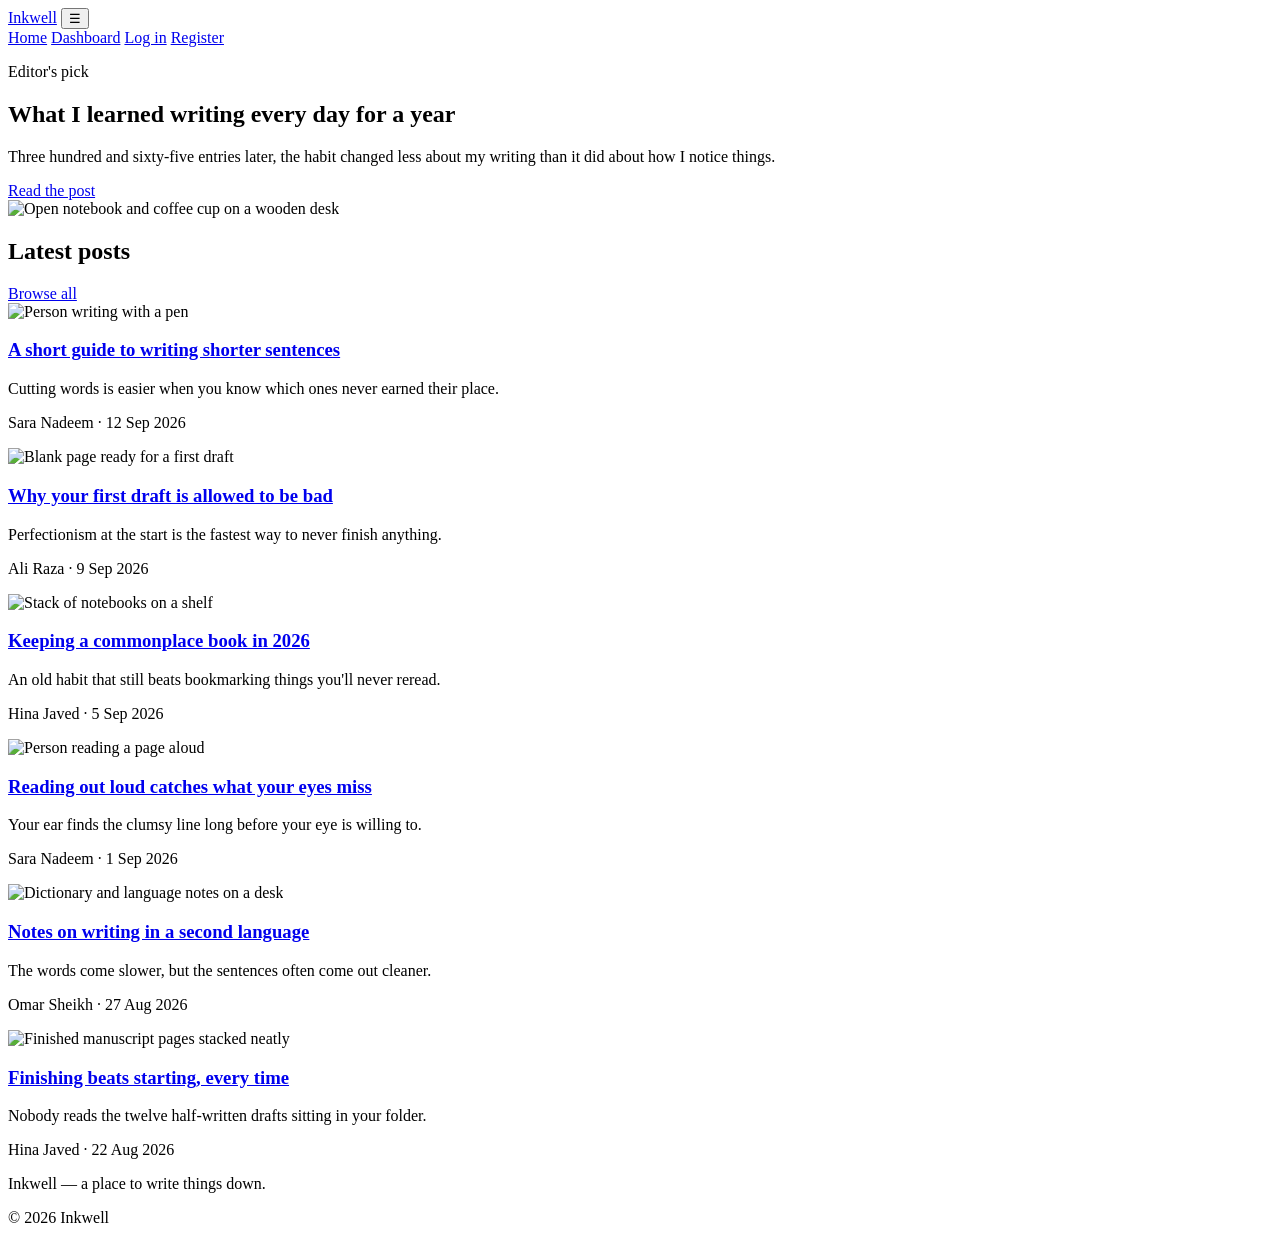
==== index.html @ 548de7b8 "Add images to all pages" ====
<!DOCTYPE html>
<html lang="en">
<head>
  <meta charset="UTF-8">
  <meta name="viewport" content="width=device-width, initial-scale=1.0">
  <title>Inkwell — Writing worth keeping</title>
  <link rel="preconnect" href="https://fonts.googleapis.com">
  <link rel="preconnect" href="https://fonts.gstatic.com" crossorigin>
  <link href="https://fonts.googleapis.com/css2?family=Inter:wght@400;500;600&family=Source+Serif+4:opsz,wght@8..60,400;8..60,600&display=swap" rel="stylesheet">
  <link rel="stylesheet" href="css/style.css">
</head>
<body>

  <header class="site-header">
    <div class="container">
      <a href="index.html" class="logo">Inkwell</a>
      <button class="nav-toggle" aria-label="Open menu" aria-expanded="false">☰</button>
      <nav class="nav">
        <a href="index.html" class="is-active">Home</a>
        <a href="dashboard.html">Dashboard</a>
        <a href="login.html">Log in</a>
        <a href="register.html" class="btn btn-primary">Register</a>
      </nav>
    </div>
  </header>

  <main>
    <section class="featured">
      <div class="container featured-grid">
        <div>
          <p class="post-kicker">Editor's pick</p>
          <h1>What I learned writing every day for a year</h1>
          <p>Three hundred and sixty-five entries later, the habit changed less about my writing than it did about how I notice things.</p>
          <a href="#" class="btn btn-primary">Read the post</a>
        </div>
        <img src="https://picsum.photos/seed/inkwell-featured/800/600" alt="Open notebook and coffee cup on a wooden desk" class="featured-thumb">
      </div>
    </section>

    <section class="posts">
      <div class="container">
        <div class="section-head">
          <h2>Latest posts</h2>
          <a href="#">Browse all</a>
        </div>

        <div class="post-grid">
          <article class="post-card">
            <img src="https://picsum.photos/seed/inkwell-1/600/400" alt="Person writing with a pen" class="post-thumb">
            <h3><a href="#">A short guide to writing shorter sentences</a></h3>
            <p>Cutting words is easier when you know which ones never earned their place.</p>
            <p class="post-meta">Sara Nadeem · 12 Sep 2026</p>
          </article>

          <article class="post-card">
            <img src="https://picsum.photos/seed/inkwell-2/600/400" alt="Blank page ready for a first draft" class="post-thumb">
            <h3><a href="#">Why your first draft is allowed to be bad</a></h3>
            <p>Perfectionism at the start is the fastest way to never finish anything.</p>
            <p class="post-meta">Ali Raza · 9 Sep 2026</p>
          </article>

          <article class="post-card">
            <img src="https://picsum.photos/seed/inkwell-3/600/400" alt="Stack of notebooks on a shelf" class="post-thumb">
            <h3><a href="#">Keeping a commonplace book in 2026</a></h3>
            <p>An old habit that still beats bookmarking things you'll never reread.</p>
            <p class="post-meta">Hina Javed · 5 Sep 2026</p>
          </article>

          <article class="post-card">
            <img src="https://picsum.photos/seed/inkwell-4/600/400" alt="Person reading a page aloud" class="post-thumb">
            <h3><a href="#">Reading out loud catches what your eyes miss</a></h3>
            <p>Your ear finds the clumsy line long before your eye is willing to.</p>
            <p class="post-meta">Sara Nadeem · 1 Sep 2026</p>
          </article>

          <article class="post-card">
            <img src="https://picsum.photos/seed/inkwell-5/600/400" alt="Dictionary and language notes on a desk" class="post-thumb">
            <h3><a href="#">Notes on writing in a second language</a></h3>
            <p>The words come slower, but the sentences often come out cleaner.</p>
            <p class="post-meta">Omar Sheikh · 27 Aug 2026</p>
          </article>

          <article class="post-card">
            <img src="https://picsum.photos/seed/inkwell-6/600/400" alt="Finished manuscript pages stacked neatly" class="post-thumb">
            <h3><a href="#">Finishing beats starting, every time</a></h3>
            <p>Nobody reads the twelve half-written drafts sitting in your folder.</p>
            <p class="post-meta">Hina Javed · 22 Aug 2026</p>
          </article>
        </div>
      </div>
    </section>
  </main>

  <footer class="site-footer">
    <div class="container">
      <p>Inkwell — a place to write things down.</p>
      <p>&copy; <span id="year">2026</span> Inkwell</p>
    </div>
  </footer>

  <script src="js/main.js"></script>
</body>
</html>
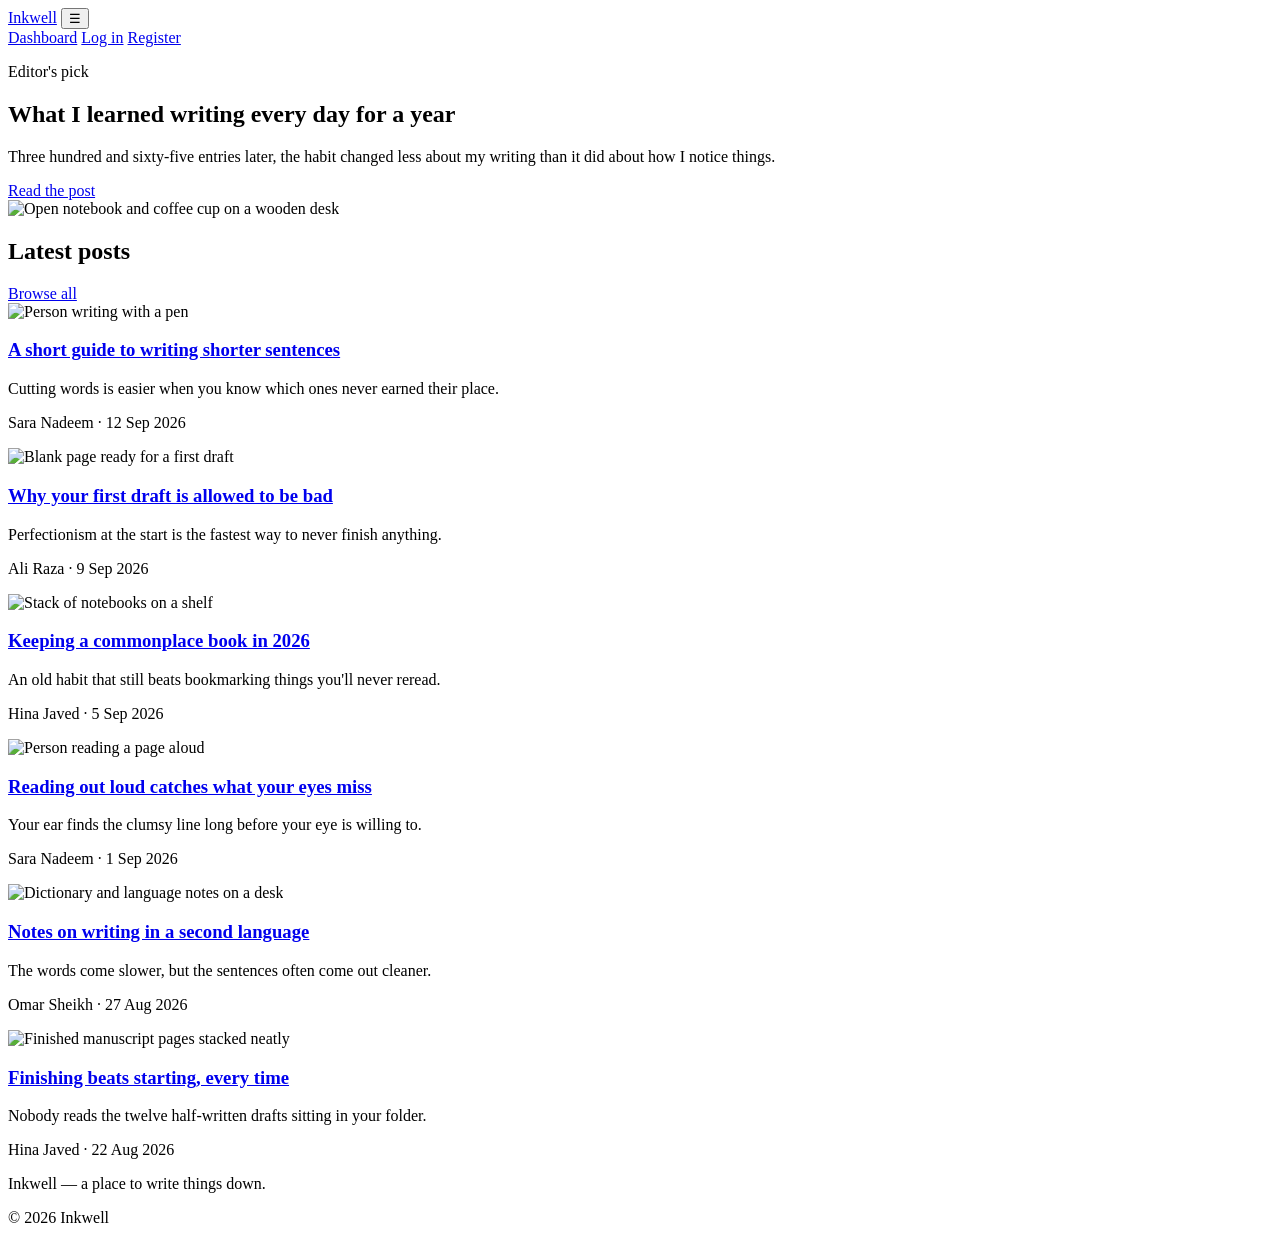
==== commit a56490b8: "Add create-blog page and connect it to the dashboard" ====
--- a/index.html
+++ b/index.html
@@ -16,7 +16,7 @@
       <a href="index.html" class="logo">Inkwell</a>
       <button class="nav-toggle" aria-label="Open menu" aria-expanded="false">☰</button>
       <nav class="nav">
-        <a href="index.html" class="is-active">Home</a>
+       
         <a href="dashboard.html">Dashboard</a>
         <a href="login.html">Log in</a>
         <a href="register.html" class="btn btn-primary">Register</a>
@@ -84,7 +84,7 @@
             <img src="https://picsum.photos/seed/inkwell-6/600/400" alt="Finished manuscript pages stacked neatly" class="post-thumb">
             <h3><a href="#">Finishing beats starting, every time</a></h3>
             <p>Nobody reads the twelve half-written drafts sitting in your folder.</p>
-            <p class="post-meta">Hina Javed · 22 Aug 2026</p>
+            <p class="post-meta">Hina Javed · 22 Aug 2026</p> 
           </article>
         </div>
       </div>
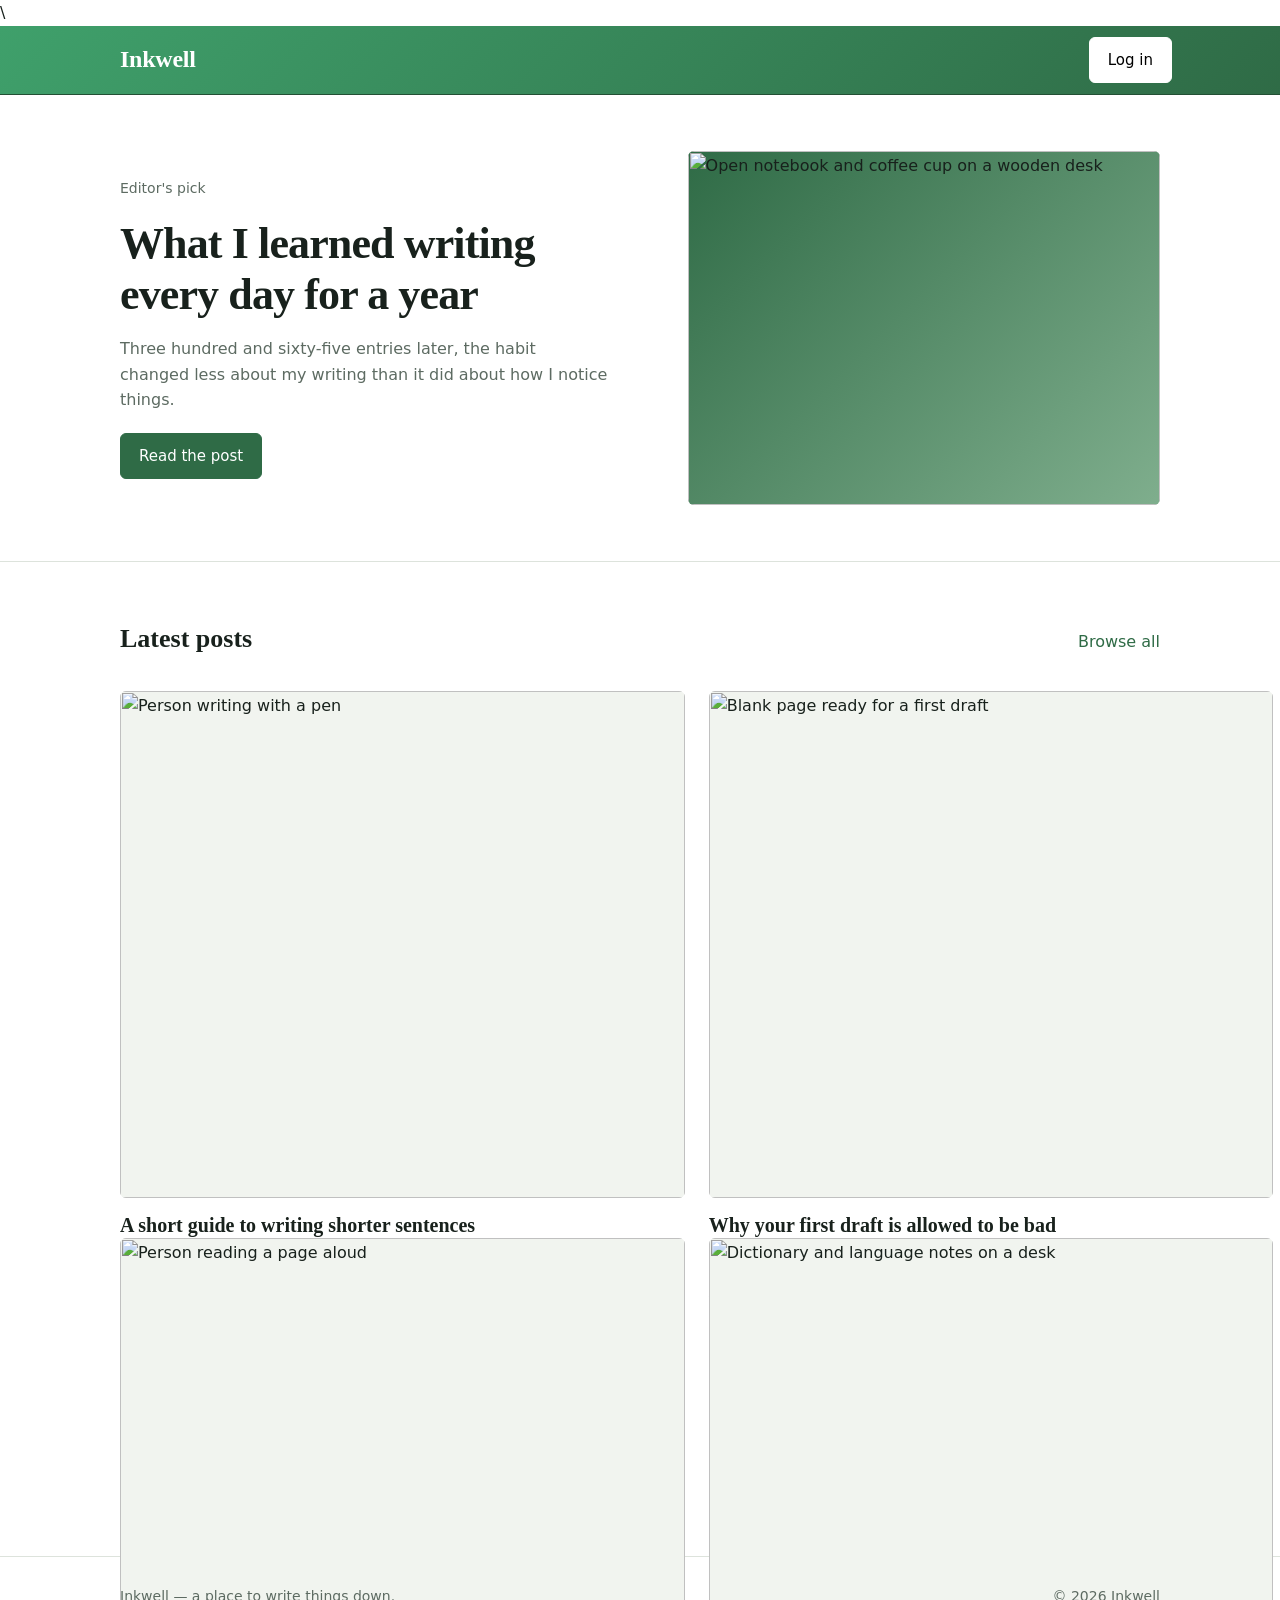
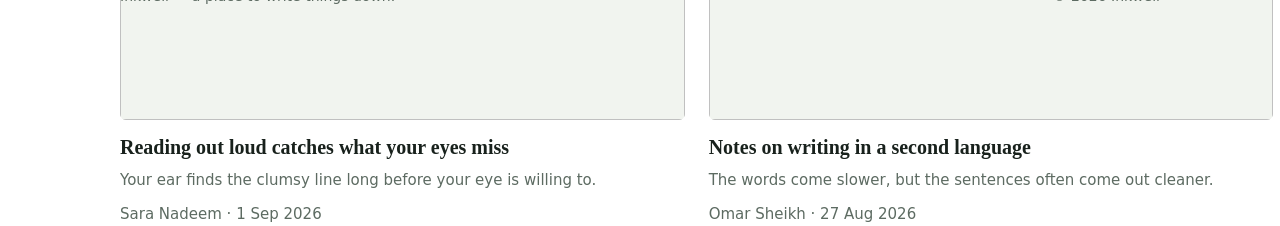
==== commit 3de6d732: "Push Login flush to the end of the header bar" ====
--- a/index.html
+++ b/index.html
@@ -1,4 +1,4 @@
-<!DOCTYPE html>
+\<!DOCTYPE html>
 <html lang="en">
 <head>
   <meta charset="UTF-8">
@@ -16,11 +16,17 @@
       <a href="index.html" class="logo">Inkwell</a>
       <button class="nav-toggle" aria-label="Open menu" aria-expanded="false">☰</button>
       <nav class="nav">
-       
-        <a href="dashboard.html">Dashboard</a>
-        <a href="login.html">Log in</a>
-        <a href="register.html" class="btn btn-primary">Register</a>
-      </nav>
+  <a href="login.html" class="btn btn-primary guest-only corner-login">Log in</a>
+  <div class="profile-menu auth-only">
+    <button class="profile-toggle" type="button" aria-haspopup="true" aria-expanded="false" aria-label="Account menu">
+      <svg width="20" height="20" viewBox="0 0 24 24" fill="none" stroke="currentColor" stroke-width="2" stroke-linecap="round" stroke-linejoin="round"><circle cx="12" cy="8" r="4"></circle><path d="M4 20c0-4 4-6 8-6s8 2 8 6"></path></svg>
+    </button>
+    <div class="profile-dropdown">
+      <a href="profile.html">Profile</a>
+      <button id="logout-btn" type="button">Logout</button>
+    </div>
+  </div>
+</nav>
     </div>
   </header>
 
@@ -84,7 +90,7 @@
             <img src="https://picsum.photos/seed/inkwell-6/600/400" alt="Finished manuscript pages stacked neatly" class="post-thumb">
             <h3><a href="#">Finishing beats starting, every time</a></h3>
             <p>Nobody reads the twelve half-written drafts sitting in your folder.</p>
-            <p class="post-meta">Hina Javed · 22 Aug 2026</p> 
+            <p class="post-meta">Hina Javed · 22 Aug 2026</p>
           </article>
         </div>
       </div>
@@ -99,5 +105,6 @@
   </footer>
 
   <script src="js/main.js"></script>
+  <script src="js/session.js"></script>
 </body>
 </html>
--- a/css/style.css
+++ b/css/style.css
@@ -0,0 +1,470 @@
+:root {
+  --ink:      #18211c;
+  --ink-soft: #5d6b62;
+  --paper:    #ffffff;
+  --surface:  #f1f4ef;
+  --line:     #dde3dc;
+  --accent:   #2f6b46;
+  --accent-d: #234f34;
+  --font-body: "Inter", system-ui, -apple-system, "Segoe UI", sans-serif;
+  --font-head: "Source Serif 4", Georgia, "Times New Roman", serif;
+  --radius: 6px;
+  --gap:    24px;
+}
+
+*, *::before, *::after {
+  box-sizing: border-box;
+  margin: 0;
+  padding: 0;
+}
+
+img { max-width: 100%; display: block; }
+
+body {
+  font-family: var(--font-body);
+  font-size: 16px;
+  line-height: 1.6;
+  color: var(--ink);
+  background: var(--paper);
+  -webkit-font-smoothing: antialiased;
+}
+
+a { color: var(--accent); text-decoration: none; }
+a:hover { text-decoration: underline; }
+
+:focus-visible {
+  outline: 2px solid var(--accent);
+  outline-offset: 3px;
+}
+
+.container {
+  width: 100%;
+  max-width: 1080px;
+  margin: 0 auto;
+  padding: 0 20px;
+}
+
+.site-header {
+  border-bottom: 1px solid var(--accent-d);
+  background: linear-gradient(135deg, #3fa06b, #2f6b46);
+  position: sticky;
+  top: 0;
+  z-index: 10;
+}
+
+
+.site-header .container {
+  display: flex;
+  align-items: center;
+  justify-content: space-between;
+  height: 68px;
+  padding-right: 8px;
+}
+
+.logo {
+  font-family: var(--font-head);
+  font-size: 24px;
+  font-weight: 600;
+  color: #ffffff;
+  letter-spacing: -0.01em;
+}
+.logo:hover { text-decoration: none; }
+
+.nav { display: flex; align-items: center; gap: 28px; }
+.nav a { color: rgba(255, 255, 255, 0.85); font-size: 15px; }
+.nav a:hover, .nav a.is-active { color: #ffffff; text-decoration: none; }
+
+.site-header .btn-primary {
+  background: #ffffff;
+  border-color: #ffffff;
+  color: #000000;
+}
+.site-header .btn-primary:hover {
+  background: #f1f4ef;
+  border-color: #f1f4ef;
+  color: #000000;
+}
+
+.site-header .btn {
+  background: #ffffff;
+  border-color: #ffffff;
+  color: #000000;
+}
+.site-header .btn:hover {
+  background: #f1f4ef;
+  border-color: #f1f4ef;
+  color: #000000;
+}
+
+.nav-toggle {
+  display: none;
+  background: none;
+  border: 1px solid rgba(255, 255, 255, 0.6);
+  border-radius: var(--radius);
+  padding: 8px 10px;
+  font-size: 16px;
+  cursor: pointer;
+  color: #ffffff;
+}
+
+.btn {
+  display: inline-block;
+  font-family: var(--font-body);
+  font-size: 15px;
+  font-weight: 500;
+  padding: 10px 18px;
+  border-radius: var(--radius);
+  border: 1px solid var(--line);
+  background: var(--paper);
+  color: var(--ink);
+  cursor: pointer;
+  transition: background 0.15s, border-color 0.15s;
+}
+.btn:hover { border-color: var(--ink-soft); text-decoration: none; }
+
+.btn-primary { background: var(--accent); border-color: var(--accent); color: #fff; }
+.btn-primary:hover { background: var(--accent-d); border-color: var(--accent-d); }
+
+.btn-block { display: block; width: 100%; text-align: center; }
+
+.featured { padding: 56px 0; border-bottom: 1px solid var(--line); }
+.featured-grid {
+  display: grid;
+  grid-template-columns: 1.1fr 1fr;
+  gap: 48px;
+  align-items: center;
+}
+.featured-thumb {
+  background: linear-gradient(135deg, #2f6b46, #7fae8d);
+  border-radius: var(--radius);
+  aspect-ratio: 4 / 3;
+  width: 100%;
+  object-fit: cover;
+}
+.post-kicker { font-size: 14px; color: var(--accent); margin-bottom: 12px; }
+.featured h1 {
+  font-family: var(--font-head);
+  font-size: 44px;
+  line-height: 1.15;
+  font-weight: 600;
+  letter-spacing: -0.02em;
+  margin-bottom: 16px;
+}
+.featured p { color: var(--ink-soft); max-width: 48ch; margin-bottom: 20px; }
+
+.posts { padding: 56px 0 72px; }
+.section-head {
+  display: flex;
+  align-items: baseline;
+  justify-content: space-between;
+  margin-bottom: 32px;
+}
+.section-head h2 { font-family: var(--font-head); font-size: 26px; font-weight: 600; }
+
+.post-grid {
+  display: grid;
+  grid-template-columns: repeat(3, 1fr);
+  gap: 40px var(--gap);
+}
+.post-card {
+  transition: transform 0.2s ease, box-shadow 0.2s ease;
+  border-radius: var(--radius);
+}
+.post-card:hover {
+  transform: translateY(-6px);
+  box-shadow: 0 16px 32px rgba(24, 33, 28, 0.12);
+}
+
+.post-card h3 {
+  font-family: var(--font-head);
+  font-size: 20px;
+  font-weight: 600;
+  line-height: 1.3;
+  margin: 14px 0 8px;
+}
+.post-card h3 a { color: var(--ink); }
+.post-card p { font-size: 15px; color: var(--ink-soft); }
+.post-thumb {
+  background: var(--surface);
+  border-radius: var(--radius);
+  aspect-ratio: 3 / 2;
+  width: 100%;
+  object-fit: cover;
+}
+.post-meta { font-size: 13px; color: var(--ink-soft); margin-top: 10px; }
+
+/* ---- FORM PAGES (Login / Register) with a side image panel ---- */
+.form-page {
+  display: flex;
+  align-items: stretch;
+  min-height: 560px;
+}
+
+.form-image {
+  flex: 1;
+}
+.form-image img {
+  width: 100%;
+  height: 100%;
+  object-fit: cover;
+  display: block;
+}
+
+.form-card-wrap {
+  flex: 1;
+  display: flex;
+  align-items: center;
+  justify-content: center;
+  padding: 64px 20px;
+}
+
+.form-card { width: 100%; max-width: 380px; }
+.form-card h1 { font-family: var(--font-head); font-size: 30px; font-weight: 600; margin-bottom: 8px; }
+.form-intro { color: var(--ink-soft); margin-bottom: 28px; }
+.field { margin-bottom: 18px; }
+.field label { display: block; font-size: 14px; font-weight: 500; margin-bottom: 6px; }
+.field input, .field textarea, .field select {
+  width: 100%;
+  font-family: inherit;
+  font-size: 15px;
+  color: var(--ink);
+  padding: 11px 13px;
+  border: 1px solid var(--line);
+  border-radius: var(--radius);
+  background: var(--paper);
+}
+.field input:focus, .field textarea:focus { outline: none; border-color: var(--accent); }
+.field textarea { min-height: 220px; resize: vertical; line-height: 1.6; }
+.error { color: #b3261e; font-size: 13px; margin-top: 6px; min-height: 18px; }
+.form-foot { text-align: center; font-size: 14px; color: var(--ink-soft); margin-top: 20px; }
+
+.site-footer { border-top: 1px solid var(--line); padding: 28px 0; font-size: 14px; color: var(--ink-soft); }
+.site-footer .container { display: flex; justify-content: space-between; gap: 16px; flex-wrap: wrap; }
+
+/* ---- CREATE POST (wide single-column form, no side image) ---- */
+.form-page-solo {
+  display: flex;
+  justify-content: center;
+  padding: 56px 20px 72px;
+}
+
+.form-card-wide {
+  width: 100%;
+  max-width: 680px;
+}
+
+.char-count {
+  font-size: 12px;
+  color: var(--ink-soft);
+  text-align: right;
+  margin-top: 6px;
+}
+
+.form-actions {
+  display: flex;
+  gap: 12px;
+  margin-top: 8px;
+}
+
+/* ---- AUTH-AWARE NAV ---- */
+.auth-only { display: none; }
+body.is-logged-in .guest-only { display: none; }
+body.is-logged-in .auth-only { display: inline-flex; }
+
+.profile-menu {
+  position: relative;
+  align-items: center;
+}
+
+.profile-toggle {
+  display: flex;
+  align-items: center;
+  justify-content: center;
+  width: 38px;
+  height: 38px;
+  border-radius: 50%;
+  border: 1px solid rgba(255, 255, 255, 0.5);
+  background: rgba(255, 255, 255, 0.12);
+  color: #ffffff;
+  cursor: pointer;
+}
+.profile-toggle:hover {
+  background: rgba(255, 255, 255, 0.22);
+}
+
+.profile-dropdown {
+  display: none;
+  flex-direction: column;
+  position: absolute;
+  top: 48px;
+  right: 0;
+  min-width: 160px;
+  background: var(--paper);
+  border: 1px solid var(--line);
+  border-radius: var(--radius);
+  box-shadow: 0 12px 28px rgba(0, 0, 0, 0.14);
+  overflow: hidden;
+  z-index: 30;
+}
+.profile-menu.open .profile-dropdown { display: flex; }
+
+.profile-dropdown a,
+.profile-dropdown button {
+  padding: 11px 16px;
+  font-size: 14px;
+  text-align: left;
+  background: none;
+  border: none;
+  color: var(--ink);
+  cursor: pointer;
+}
+.profile-dropdown a:hover,
+.profile-dropdown button:hover {
+  background: var(--surface);
+  text-decoration: none;
+}
+
+/* ---- "ALREADY REGISTERED" NOTICE (register.html) ---- */
+.already-registered h1 { margin-bottom: 8px; }
+
+/* ---- PROFILE PAGE INFO ROWS ---- */
+.profile-info-row {
+  display: flex;
+  justify-content: space-between;
+  gap: 16px;
+  padding: 14px 0;
+  border-bottom: 1px solid var(--line);
+}
+.profile-info-row:last-child { border-bottom: none; }
+.profile-info-label { color: var(--ink-soft); font-size: 14px; }
+.profile-info-value { font-weight: 500; }
+
+/* ---- DASHBOARD ---- */
+.dash-header {
+  padding: 48px 0 32px;
+  border-bottom: 1px solid var(--line);
+}
+
+.dash-header-row {
+  display: flex;
+  align-items: center;
+  justify-content: space-between;
+  gap: 20px;
+  flex-wrap: wrap;
+}
+
+.dash-header h1 {
+  font-family: var(--font-head);
+  font-size: 32px;
+  font-weight: 600;
+}
+
+.dash-header p {
+  color: var(--ink-soft);
+  margin-top: 6px;
+}
+
+.dash-posts { padding: 40px 0 72px; }
+
+.dash-grid {
+  display: grid;
+  grid-template-columns: repeat(2, 1fr);
+  gap: 24px;
+}
+
+.dash-card {
+  display: flex;
+  gap: 16px;
+  border: 1px solid var(--line);
+  border-radius: var(--radius);
+  padding: 16px;
+  background: var(--paper);
+}
+
+.dash-thumb {
+  width: 96px;
+  height: 96px;
+  border-radius: var(--radius);
+  object-fit: cover;
+  flex-shrink: 0;
+  background: var(--surface);
+}
+
+.dash-card-body {
+  flex: 1;
+  min-width: 0;
+}
+
+.dash-card-body h3 {
+  font-family: var(--font-head);
+  font-size: 17px;
+  font-weight: 600;
+  margin-bottom: 4px;
+}
+
+.dash-card-body p {
+  font-size: 13px;
+  color: var(--ink-soft);
+  margin-bottom: 10px;
+}
+
+.dash-actions {
+  display: flex;
+  gap: 8px;
+}
+
+.btn-sm {
+  padding: 6px 12px;
+  font-size: 13px;
+}
+
+.btn-danger {
+  border-color: #f2c9c5;
+  color: #b3261e;
+}
+.btn-danger:hover {
+  background: #fdecea;
+  border-color: #b3261e;
+}
+
+.empty-state {
+  text-align: center;
+  padding: 48px 20px;
+  color: var(--ink-soft);
+  border: 1px dashed var(--line);
+  border-radius: var(--radius);
+}
+
+@media (max-width: 900px) {
+  .post-grid { grid-template-columns: repeat(2, 1fr); }
+  .dash-grid { grid-template-columns: 1fr; }
+}
+
+@media (max-width: 680px) {
+  .nav-toggle { display: block; }
+  .nav {
+    display: none;
+    position: absolute;
+    top: 68px;
+    left: 0;
+    right: 0;
+    flex-direction: column;
+    align-items: flex-start;
+    gap: 4px;
+    padding: 16px 20px 22px;
+    background: #2f6b46;
+    border-bottom: 1px solid var(--accent-d);
+  }
+  .nav.is-open { display: flex; }
+  .featured-grid { grid-template-columns: 1fr; gap: 28px; }
+  .featured h1 { font-size: 32px; }
+  .post-grid { grid-template-columns: 1fr; gap: 32px; }
+
+  .form-page { flex-direction: column; min-height: auto; }
+  .form-image { display: none; }
+  .form-card-wrap { padding: 48px 20px; }
+}
+
+@media (prefers-reduced-motion: reduce) {
+  * { transition: none !important; }
+}
